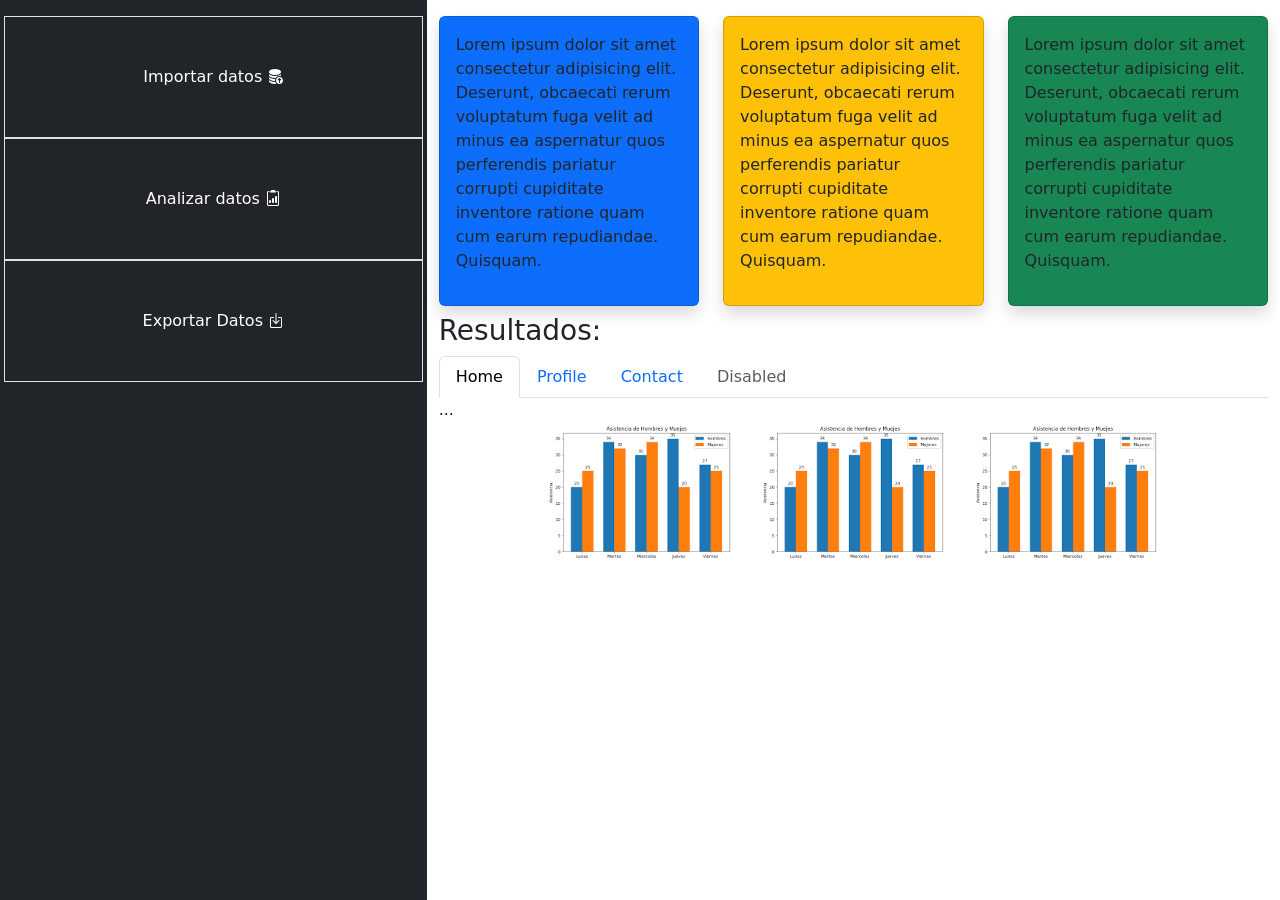
==== dashboard.html @ 27f78c0d "ok" ====
<!DOCTYPE html>
<html lang="en">

<head>
    <meta charset="UTF-8">
    <meta name="viewport" content="width=device-width, initial-scale=1.0">
    <title>Document</title>
    <link rel="stylesheet" href="./assets/styles/estilos.css">
    <link href="https://cdn.jsdelivr.net/npm/bootstrap@5.3.2/dist/css/bootstrap.min.css" rel="stylesheet"
        integrity="sha384-T3c6CoIi6uLrA9TneNEoa7RxnatzjcDSCmG1MXxSR1GAsXEV/Dwwykc2MPK8M2HN" crossorigin="anonymous">
    <link rel="stylesheet" href="https://cdn.jsdelivr.net/npm/bootstrap-icons@1.11.1/font/bootstrap-icons.css">

</head>

<body>

    <main class="container-fluid">
        <div class="row">
            <div class="col-12 col-md-4 bg-dark text-white columnaDashboard p-3">
                <div class="row">
                    <div class="col-12 p-5 text-center border opcion">
                        Importar datos <i class="bi bi-database-fill-up"></i>
                    </div>
                </div>
                <div class="row">
                    <div class="col-12 p-5 text-center border opcion">
                        Analizar datos <i class="bi bi-clipboard2-data"></i>
                    </div>
                </div>
                <div class="row">
                    <div class="col-12 p-5 text-center border opcion">
                        Exportar Datos <i class="bi bi-box-arrow-in-down"></i>
                    </div>
                </div>
            </div>
            <div class="col-12 col-md-8 mt-3">
                <div class="row row-cols-1 row-cols-md-3">

                    <div class="col">
                        <div class="card h-100 shadow bg-primary p-3">
                            <p>Lorem ipsum dolor sit amet consectetur adipisicing elit. Deserunt, obcaecati rerum
                                voluptatum fuga velit ad minus ea aspernatur quos perferendis pariatur corrupti
                                cupiditate inventore ratione quam cum earum repudiandae. Quisquam.</p>
                        </div>
                    </div>
                    <div class="col">
                        <div class="card h-100 shadow bg-warning p-3">
                            <p>Lorem ipsum dolor sit amet consectetur adipisicing elit. Deserunt, obcaecati rerum
                                voluptatum fuga velit ad minus ea aspernatur quos perferendis pariatur corrupti
                                cupiditate inventore ratione quam cum earum repudiandae. Quisquam.</p>
                        </div>
                    </div>
                    <div class="col">
                        <div class="card h-100 shadow bg-success p-3">
                            <p>Lorem ipsum dolor sit amet consectetur adipisicing elit. Deserunt, obcaecati rerum
                                voluptatum fuga velit ad minus ea aspernatur quos perferendis pariatur corrupti
                                cupiditate inventore ratione quam cum earum repudiandae. Quisquam.</p>
                        </div>
                    </div>

                </div>

                <div class="row my-2">
                    <div class="col-12">
                        <h3>Resultados: </h3>
                        <ul class="nav nav-tabs" id="myTab" role="tablist">
                            <li class="nav-item" role="presentation">
                              <button class="nav-link active" id="home-tab" data-bs-toggle="tab" data-bs-target="#home-tab-pane" type="button" role="tab" aria-controls="home-tab-pane" aria-selected="true">Home</button>
                            </li>
                            <li class="nav-item" role="presentation">
                              <button class="nav-link" id="profile-tab" data-bs-toggle="tab" data-bs-target="#profile-tab-pane" type="button" role="tab" aria-controls="profile-tab-pane" aria-selected="false">Profile</button>
                            </li>
                            <li class="nav-item" role="presentation">
                              <button class="nav-link" id="contact-tab" data-bs-toggle="tab" data-bs-target="#contact-tab-pane" type="button" role="tab" aria-controls="contact-tab-pane" aria-selected="false">Contact</button>
                            </li>
                            <li class="nav-item" role="presentation">
                              <button class="nav-link" id="disabled-tab" data-bs-toggle="tab" data-bs-target="#disabled-tab-pane" type="button" role="tab" aria-controls="disabled-tab-pane" aria-selected="false" disabled>Disabled</button>
                            </li>
                          </ul>
                          <div class="tab-content" id="myTabContent">
                            <div class="tab-pane fade show active" id="home-tab-pane" role="tabpanel" aria-labelledby="home-tab" tabindex="0">...</div>
                            <div class="tab-pane fade" id="profile-tab-pane" role="tabpanel" aria-labelledby="profile-tab" tabindex="0">...</div>
                            <div class="tab-pane fade" id="contact-tab-pane" role="tabpanel" aria-labelledby="contact-tab" tabindex="0">...</div>
                            <div class="tab-pane fade" id="disabled-tab-pane" role="tabpanel" aria-labelledby="disabled-tab" tabindex="0">...</div>
                          </div>
                        <div class="row justify-content-center">
                            <div class="col-12 col-md-3">
                                <img src="./assets/img/estadistica.png" alt="" class="img-fluid">
                            </div>
                            <div class="col-12 col-md-3">
                                <img src="./assets/img/estadistica.png" alt="" class="img-fluid">
                            </div>
                            <div class="col-12 col-md-3">
                                <img src="./assets/img/estadistica.png" alt="" class="img-fluid">
                            </div>
                        </div>
                    </div>
                </div>

            </div>
        </div>



    </main>


    <script src="https://cdn.jsdelivr.net/npm/bootstrap@5.3.2/dist/js/bootstrap.bundle.min.js"
        integrity="sha384-C6RzsynM9kWDrMNeT87bh95OGNyZPhcTNXj1NW7RuBCsyN/o0jlpcV8Qyq46cDfL"
        crossorigin="anonymous"></script>
</body>

</html>
---- assets/styles/estilos.css ----
.banner{
    background-image: url("../img/banner.jpg");
    padding: 25%;
    position: relative;
    background-attachment: fixed;
    z-index: 1;
}

.banner::after{
    content: "";
    position: absolute;
    top:0;
    left:0;
    width: 100%;
    height: 100%;
    background-color: black;
    opacity: 0.5;
    z-index: -1;
}

.menucolor{
    background-color: #164019;
}

.banner2{
    background-image: url("../img/banner2.jpg");
    padding: 25%;
    position: relative;
    background-attachment: fixed;
    z-index: 1;
}

.banner2::after{
    content: "";
    position: absolute;
    top:0;
    left:0;
    width: 100%;
    height: 100%;
    background-color: black;
    opacity: 0.5;
    z-index: -1;
}

.columnaDashboard{
    height: 100vh;
}

.opcion:hover{
   opacity: 0.5;
}
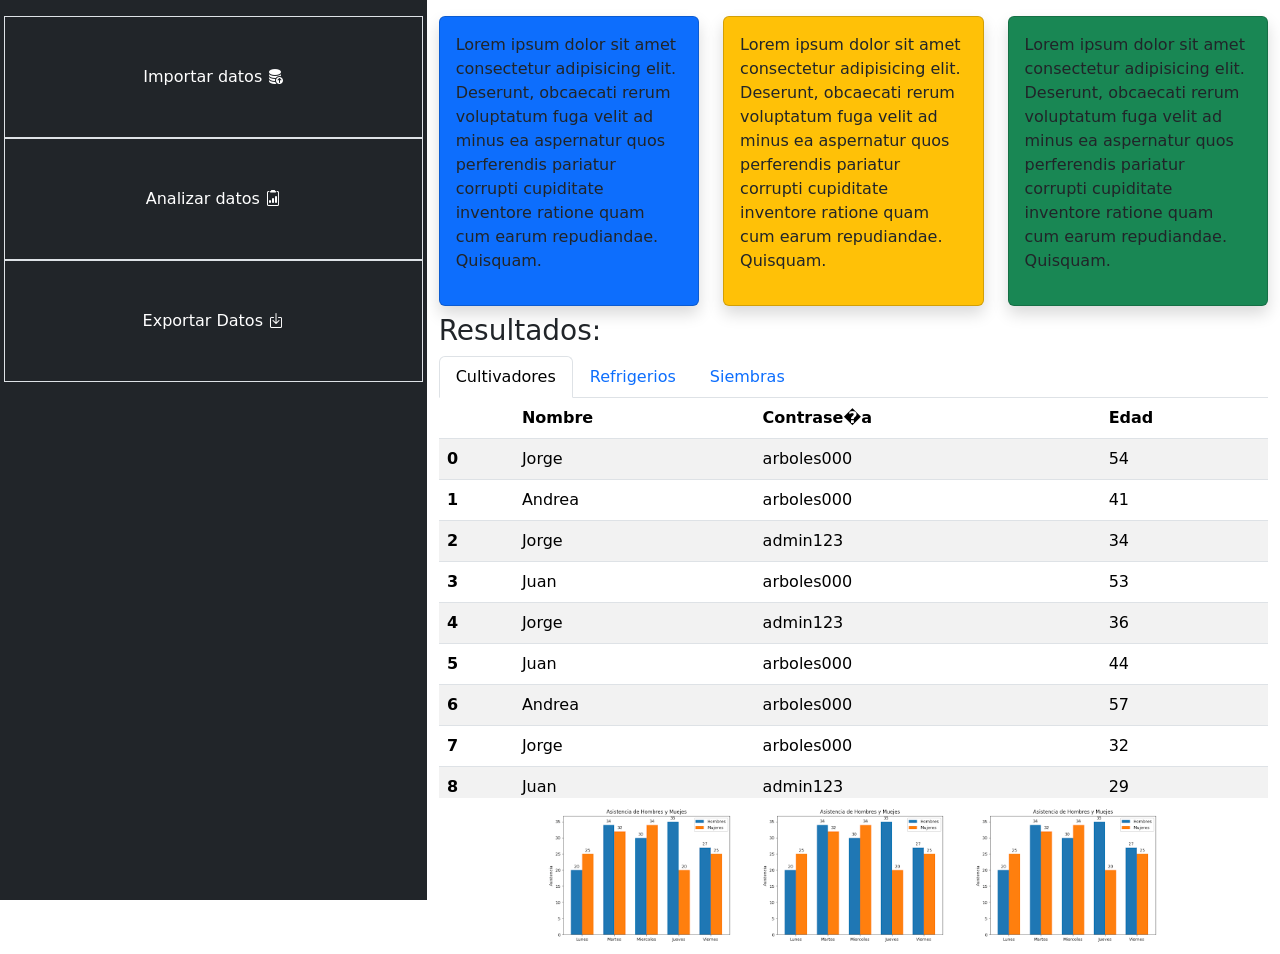
==== commit f2c9c4b5: "se crea query" ====
--- a/dashboard.html
+++ b/dashboard.html
@@ -65,23 +65,23 @@
                         <h3>Resultados: </h3>
                         <ul class="nav nav-tabs" id="myTab" role="tablist">
                             <li class="nav-item" role="presentation">
-                              <button class="nav-link active" id="home-tab" data-bs-toggle="tab" data-bs-target="#home-tab-pane" type="button" role="tab" aria-controls="home-tab-pane" aria-selected="true">Home</button>
+                              <button class="nav-link active" id="home-tab" data-bs-toggle="tab" data-bs-target="#home-tab-pane" type="button" role="tab" aria-controls="home-tab-pane" aria-selected="true">Cultivadores</button>
                             </li>
                             <li class="nav-item" role="presentation">
-                              <button class="nav-link" id="profile-tab" data-bs-toggle="tab" data-bs-target="#profile-tab-pane" type="button" role="tab" aria-controls="profile-tab-pane" aria-selected="false">Profile</button>
+                              <button class="nav-link" id="profile-tab" data-bs-toggle="tab" data-bs-target="#profile-tab-pane" type="button" role="tab" aria-controls="profile-tab-pane" aria-selected="false">Refrigerios</button>
                             </li>
                             <li class="nav-item" role="presentation">
-                              <button class="nav-link" id="contact-tab" data-bs-toggle="tab" data-bs-target="#contact-tab-pane" type="button" role="tab" aria-controls="contact-tab-pane" aria-selected="false">Contact</button>
+                              <button class="nav-link" id="contact-tab" data-bs-toggle="tab" data-bs-target="#contact-tab-pane" type="button" role="tab" aria-controls="contact-tab-pane" aria-selected="false">Siembras</button>
                             </li>
-                            <li class="nav-item" role="presentation">
-                              <button class="nav-link" id="disabled-tab" data-bs-toggle="tab" data-bs-target="#disabled-tab-pane" type="button" role="tab" aria-controls="disabled-tab-pane" aria-selected="false" disabled>Disabled</button>
-                            </li>
+                            
                           </ul>
                           <div class="tab-content" id="myTabContent">
-                            <div class="tab-pane fade show active" id="home-tab-pane" role="tabpanel" aria-labelledby="home-tab" tabindex="0">...</div>
+                            <div class="tab-pane fade show active" id="home-tab-pane" role="tabpanel" aria-labelledby="home-tab" tabindex="0">
+                                <iframe height="400" src="./tables/usuarios.html" class="w-100"></iframe >
+                            </div>
                             <div class="tab-pane fade" id="profile-tab-pane" role="tabpanel" aria-labelledby="profile-tab" tabindex="0">...</div>
                             <div class="tab-pane fade" id="contact-tab-pane" role="tabpanel" aria-labelledby="contact-tab" tabindex="0">...</div>
-                            <div class="tab-pane fade" id="disabled-tab-pane" role="tabpanel" aria-labelledby="disabled-tab" tabindex="0">...</div>
+                            
                           </div>
                         <div class="row justify-content-center">
                             <div class="col-12 col-md-3">
